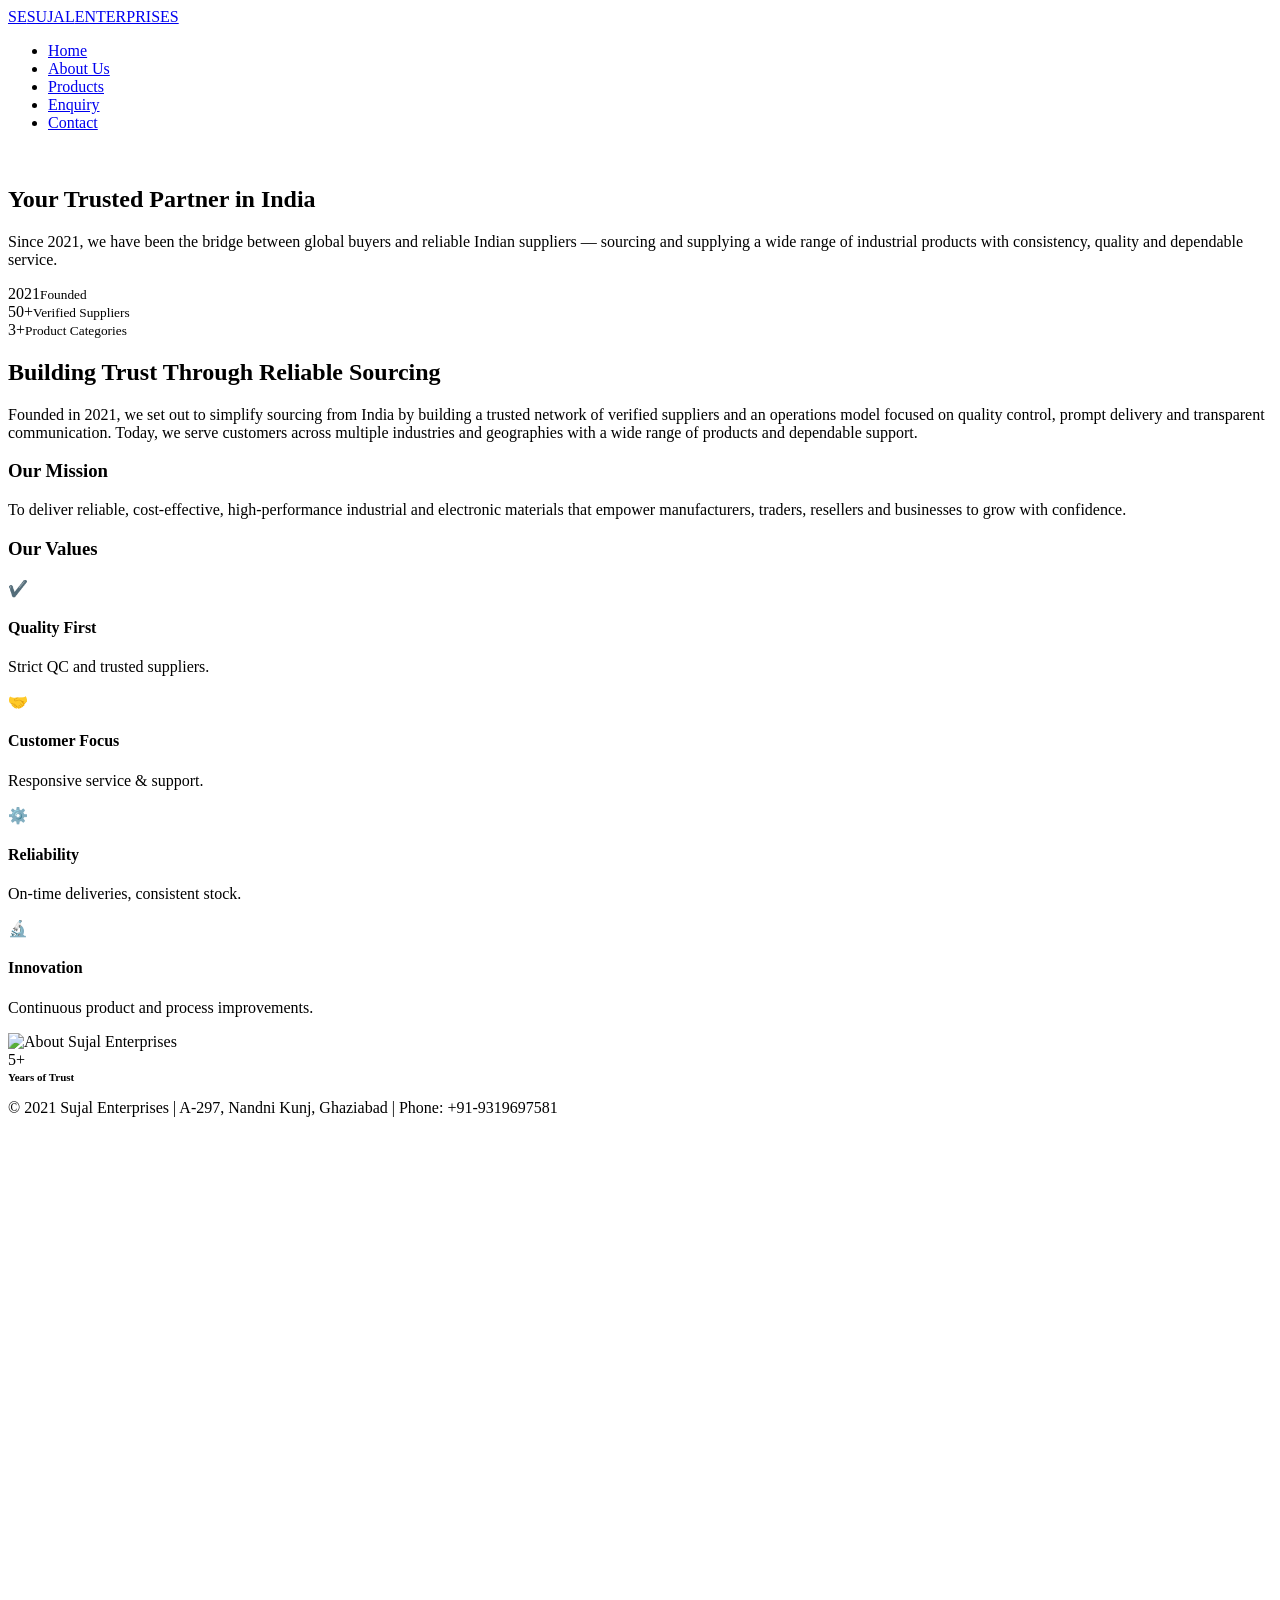
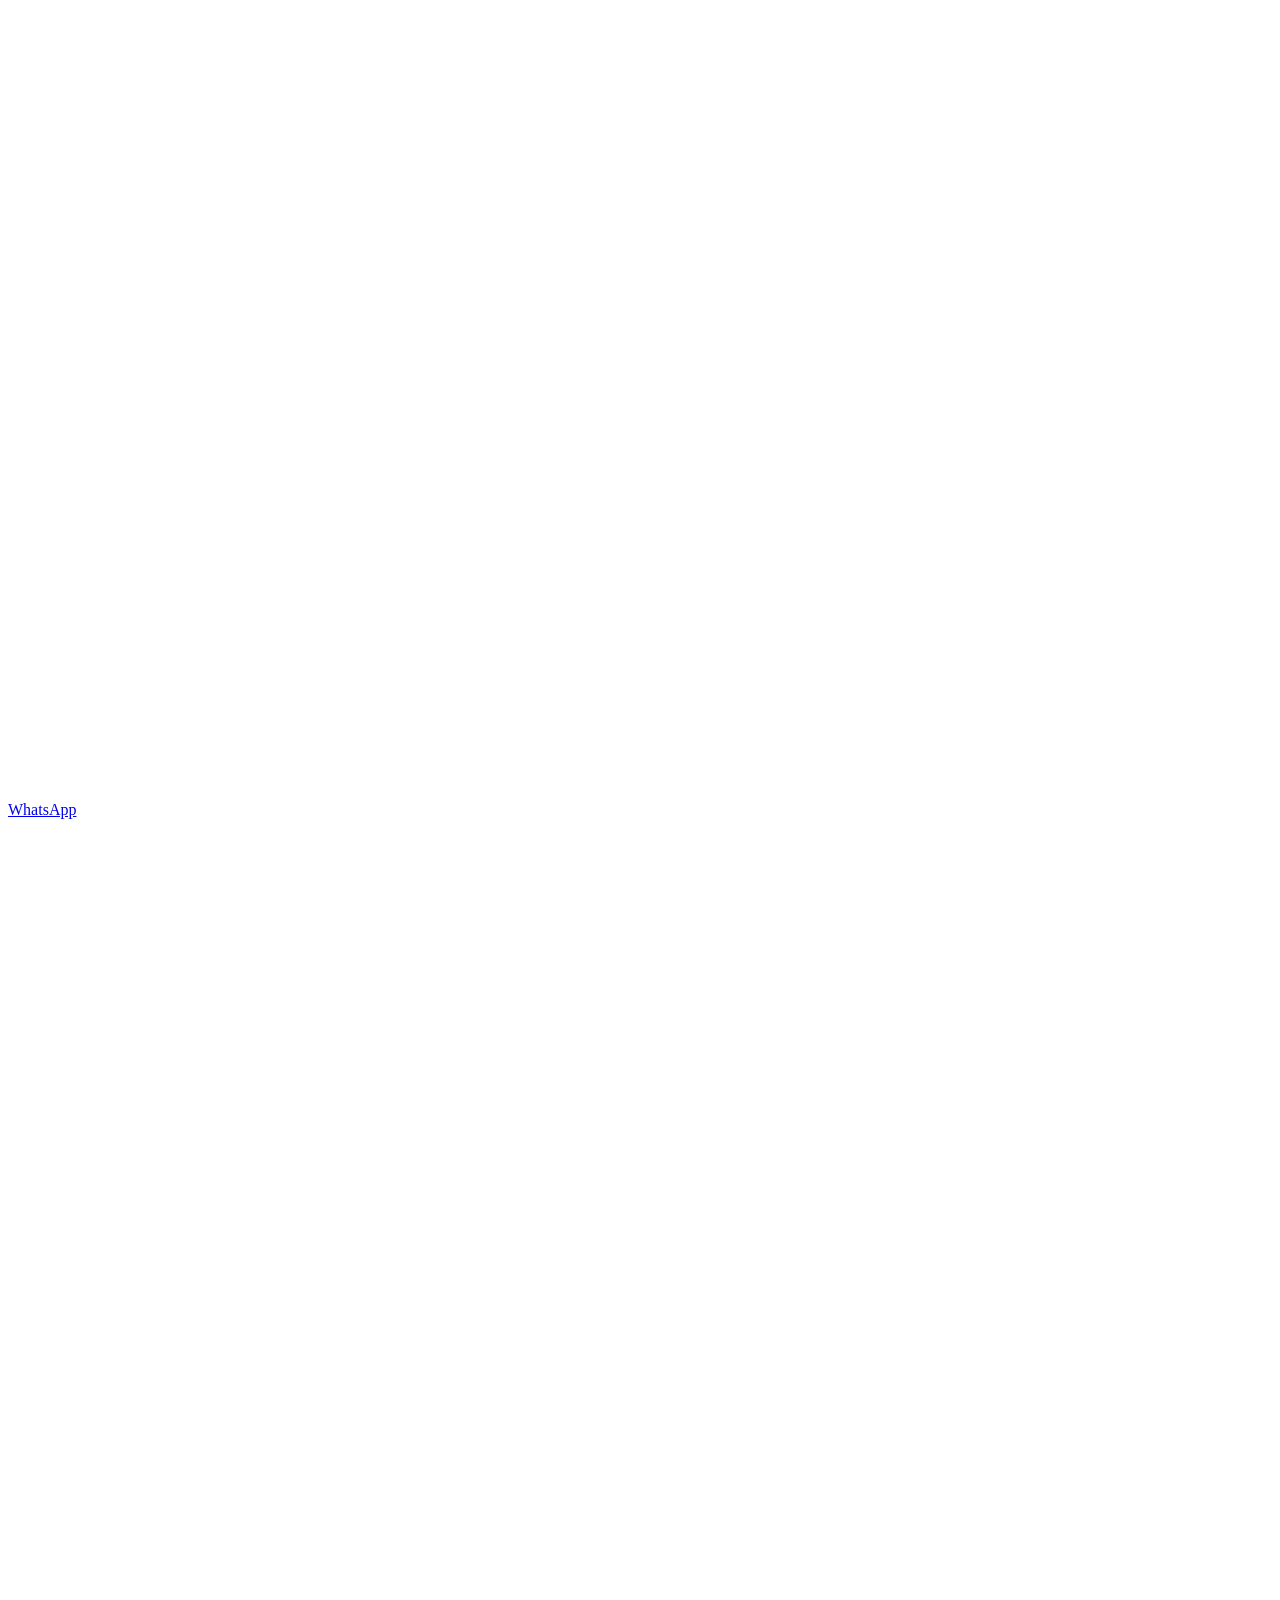
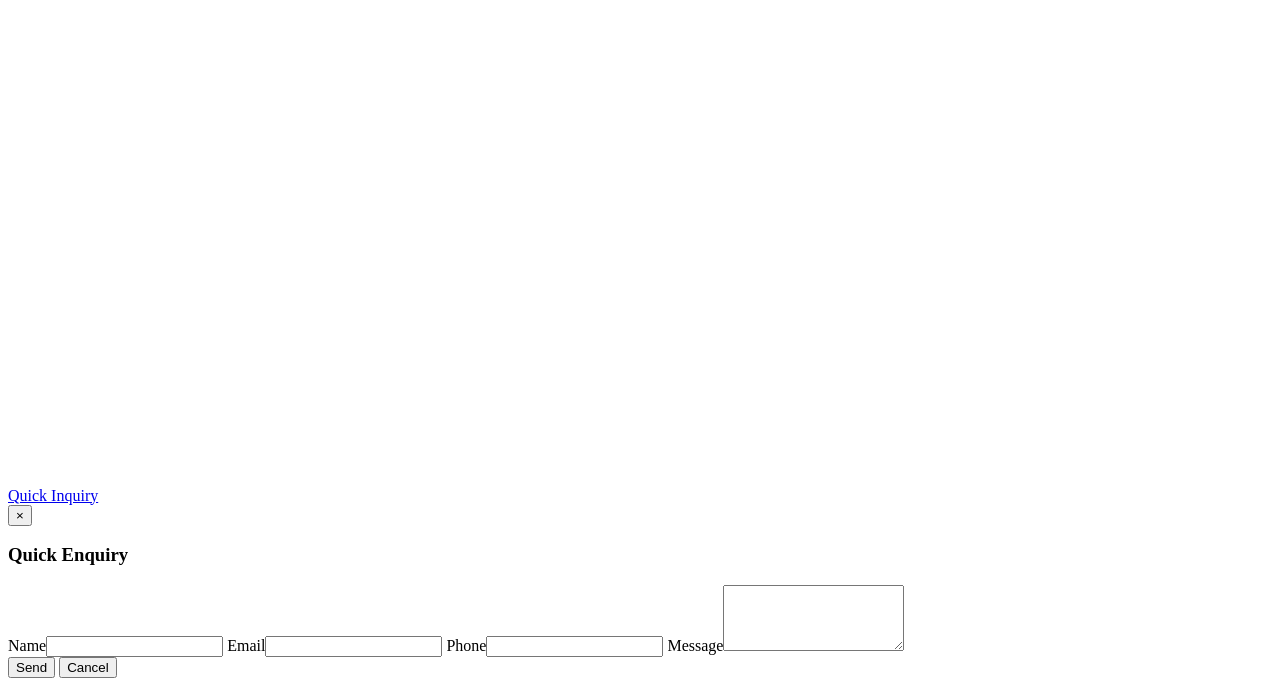
==== about.html @ 0d54b256 "UploadV1.0 UploadV1.0" ====
<!DOCTYPE html>
<html lang="en">
<head>
  <meta charset="UTF-8">
  <meta name="viewport" content="width=device-width, initial-scale=1">
  <title>About Us - Sujal Enterprises</title>
  <link rel="stylesheet" href="css/style.css">
</head>
<body>
  <header>
    <a href="index.html" class="site-logo"><span class="logo-mark"><span>SE</span></span><span class="logo-text"><span class="logo-name">SUJAL</span><span class="logo-suffix">ENTERPRISES</span></span></a>
    <nav aria-label="Primary">
      <ul>
        <li><a href="index.html">Home</a></li>
        <li><a href="about.html">About Us</a></li>
        <li><a href="products.html">Products</a></li>
        <li><a href="enquiry.html">Enquiry</a></li>
        <li><a href="contact.html">Contact</a></li>
      </ul>
    </nav>
  </header>

  <main>

  <section class="about-hero">
    <div class="container">
      <small style="color:rgba(255,255,255,0.85);letter-spacing:0.12em;">ABOUT US</small>
      <h1>Your Trusted Partner in India</h1>
      <p>Since 2021, we have been the bridge between global buyers and reliable Indian suppliers — sourcing and supplying a wide range of industrial products with consistency, quality and dependable service.</p>
      <div class="kpi-row">
        <div class="kpi"><span class="num">2021</span><small>Founded</small></div>
        <div class="kpi"><span class="num">50+</span><small>Verified Suppliers</small></div>
        <div class="kpi"><span class="num">3+</span><small>Product Categories</small></div>
      </div>
    </div>
  </section>

  <section class="about-content container">
    <div class="about-grid">
      <div class="about-text">
        <h2>Building Trust Through Reliable Sourcing</h2>
        <p>Founded in 2021, we set out to simplify sourcing from India by building a trusted network of verified suppliers and an operations model focused on quality control, prompt delivery and transparent communication. Today, we serve customers across multiple industries and geographies with a wide range of products and dependable support.</p>

        <h3>Our Mission</h3>
        <p>To deliver reliable, cost-effective, high-performance industrial and electronic materials that empower manufacturers, traders, resellers and businesses to grow with confidence.</p>

        <h3>Our Values</h3>
        <div class="values">
          <div class="value"><div class="icon">✔️</div><h4>Quality First</h4><p>Strict QC and trusted suppliers.</p></div>
          <div class="value"><div class="icon">🤝</div><h4>Customer Focus</h4><p>Responsive service & support.</p></div>
          <div class="value"><div class="icon">⚙️</div><h4>Reliability</h4><p>On-time deliveries, consistent stock.</p></div>
          <div class="value"><div class="icon">🔬</div><h4>Innovation</h4><p>Continuous product and process improvements.</p></div>
        </div>
      </div>
      <div class="about-image">
        <img src="images/about-hero.png" alt="About Sujal Enterprises">
        <div class="image-badge">5+<div style="font-size:11px;font-weight:600;margin-top:2px;">Years of Trust</div></div>
      </div>
    </div>

  </section>
  </main>

  <footer>
    <p>&copy; 2021 Sujal Enterprises | A-297, Nandni Kunj, Ghaziabad | Phone: +91-9319697581</p>
  </footer>
  <a href="https://wa.me/919319697581?text=Hello%2C%20I%20would%20like%20to%20inquire%20about%20your%20products" class="whatsapp-button" target="_blank" rel="noopener noreferrer">
    <span class="icon" aria-hidden="true">
      <svg viewBox="0 0 24 24" fill="none" xmlns="http://www.w3.org/2000/svg"><path d="M20.5 3.5A11.9 11.9 0 0012 1C6 1 1.5 5.6 1.5 11.3c0 2 .5 3.9 1.6 5.6L1 23l6.4-2.1c1.6.9 3.5 1.3 5.6 1.3 6 0 10.5-4.6 10.5-10.3 0-1.8-.5-3.4-1.9-4.8z" fill="#fff" opacity="0.06"/><path d="M17.6 14.2c-.4-.2-2.4-1.2-2.8-1.3-.4-.1-.7-.1-1 0-.2.1-.4.2-.6.4-.2.2-.4.3-1 .2-.6-.1-1.9-.7-3.6-2.2-1.3-1.2-1.1-2 .2-2.6.4-.2.9-.5 1-.6.1 0 .2-.2.3-.4.1-.2 0-.4-.1-.6-.1-.2-.9-2.1-1.2-2.9-.3-.8-.7-.6-1-.6-.3 0-.7 0-1.1 0-.4 0-1 .1-1.5.7-.5.6-1.6 1.6-1.6 3.9 0 2.4 1.6 4.7 3.2 6.1 1.8 1.5 3.2 1.7 3.9 1.9.6.2 1.9.6 3.2 0 1.3-.6 2.9-1.5 3.3-3 .4-1.6-.3-2.1-.9-2.5z" fill="#fff"/></svg>
    </span>
    <span class="text">WhatsApp</span>
  </a>
  <a href="enquiry.html" class="quick-inquiry">
    <span class="icon" aria-hidden="true">
      <svg viewBox="0 0 24 24" fill="none" xmlns="http://www.w3.org/2000/svg"><path d="M3 17.25V21h3.75L17.81 9.94l-3.75-3.75L3 17.25zM20.71 7.04a1 1 0 000-1.41l-2.34-2.34a1 1 0 00-1.41 0l-1.83 1.83 3.75 3.75 1.83-1.83z" fill="#fff"/></svg>
    </span>
    <span class="text">Quick Inquiry</span>
  </a>

  <!-- Contact modal -->
  <div id="contact-modal" class="modal" aria-hidden="true">
    <div class="modal-dialog" role="dialog" aria-modal="true" aria-labelledby="modal-title">
      <button class="modal-close" aria-label="Close">&times;</button>
      <h3 id="modal-title">Quick Enquiry</h3>
      <form id="modal-form">
        <label><span>Name</span><input name="name" required></label>
        <label><span>Email</span><input type="email" name="email" required></label>
        <label><span>Phone</span><input name="phone"></label>
        <label><span>Message</span><textarea name="message" rows="4"></textarea></label>
        <div class="modal-actions">
          <button type="submit" class="btn primary">Send</button>
          <button type="button" class="btn secondary modal-close">Cancel</button>
        </div>
      </form>
      <div class="modal-success" style="display:none">Thanks — we will contact you shortly.</div>
    </div>
  </div>

  <script src="js/script.js" defer></script>
</body>
</html>
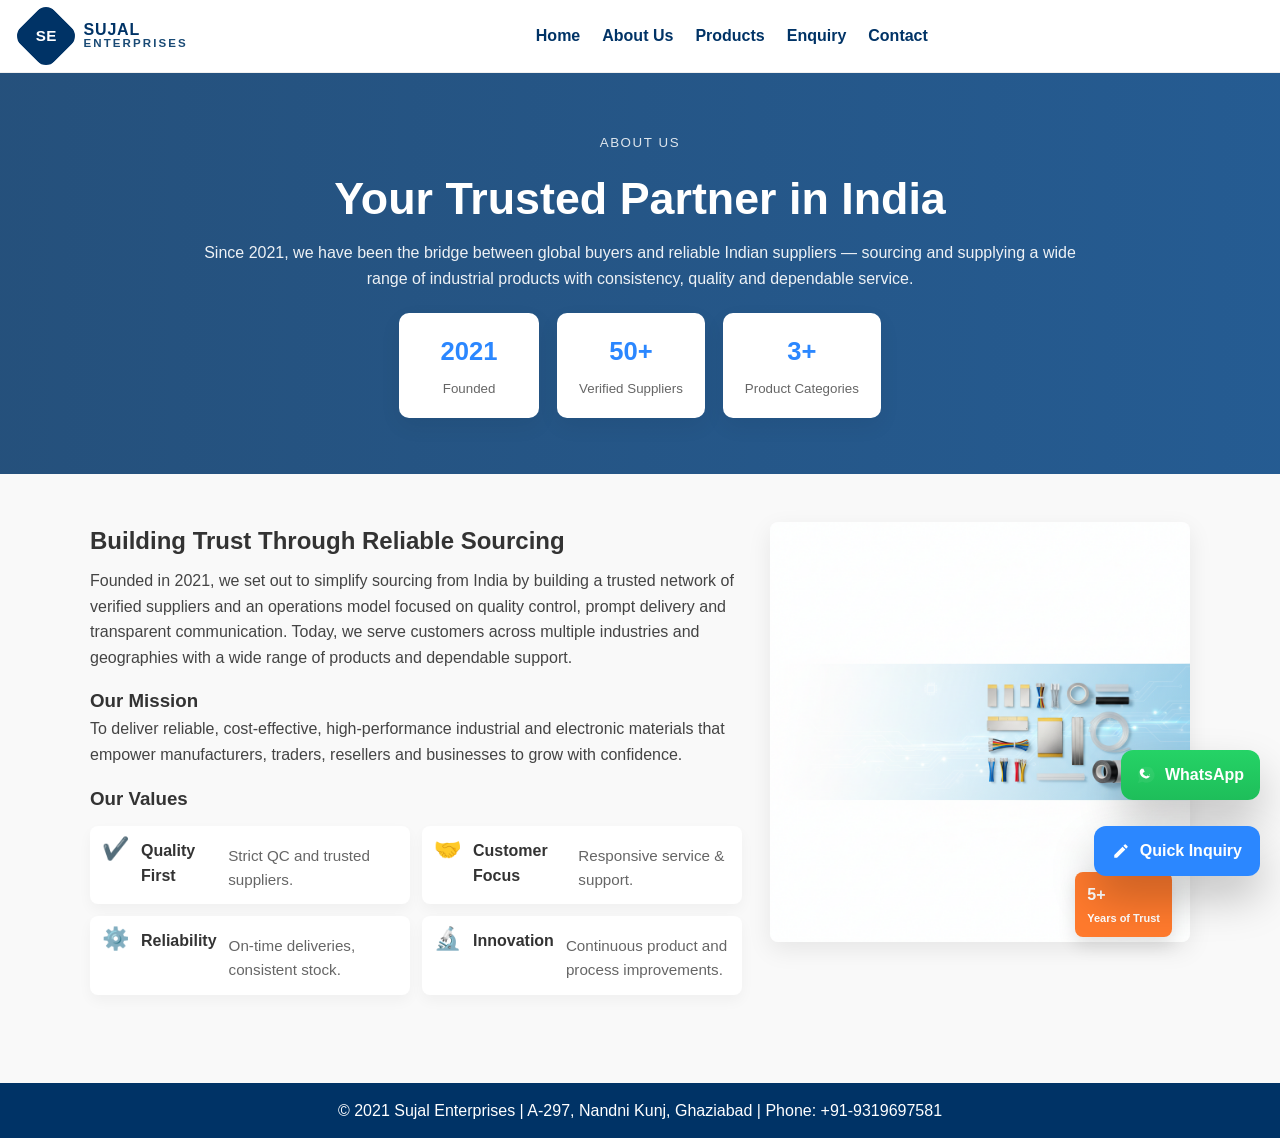
==== commit 56fc25d0: "Update_AboutV1.0.html" ====
--- a/about.html
+++ b/about.html
@@ -4,7 +4,7 @@
   <meta charset="UTF-8">
   <meta name="viewport" content="width=device-width, initial-scale=1">
   <title>About Us - Sujal Enterprises</title>
-  <link rel="stylesheet" href="css/style.css">
+  <link rel="stylesheet" href="style.css">
 </head>
 <body>
   <header>
@@ -53,7 +53,7 @@
         </div>
       </div>
       <div class="about-image">
-        <img src="images/about-hero.png" alt="About Sujal Enterprises">
+        <img src="about-hero.png" alt="About Sujal Enterprises">
         <div class="image-badge">5+<div style="font-size:11px;font-weight:600;margin-top:2px;">Years of Trust</div></div>
       </div>
     </div>
@@ -96,6 +96,6 @@
     </div>
   </div>
 
-  <script src="js/script.js" defer></script>
+  <script src="script.js" defer></script>
 </body>
-</html>+</html>
--- a/style.css
+++ b/style.css
@@ -0,0 +1,1046 @@
+/* Reset some default browser styles */
+* {
+  margin: 0;
+  padding: 0;
+  box-sizing: border-box;
+}
+
+:root{
+  --brand-blue: #2b87ff; /* unified primary blue */
+}
+
+/* Global body styles */
+body {
+  font-family: Arial, Helvetica, sans-serif;
+  background-color: #f9f9f9;
+  color: #333;
+  line-height: 1.6;
+}
+
+/* Header styles */
+header {
+  position: sticky;
+  top: 0;
+  z-index: 1000;
+  width: 100%;
+  background-color: #ffffff; /* header now white */
+  color: #003366;
+  padding: 12px 22px;
+  display: flex;
+  align-items: center;
+  justify-content: flex-start; /* nav to left */
+  gap: 18px;
+  border-bottom: 1px solid rgba(0,0,0,0.06);
+}
+
+.site-logo,
+header .logo {
+  color: #003366;
+  display: inline-flex;
+  align-items: center;
+  gap: 0.85rem;
+  font-weight: 800;
+  font-size: 1.05rem;
+  text-decoration: none;
+  letter-spacing: 0.02em;
+}
+
+.site-logo .logo-mark {
+  display: inline-flex;
+  align-items: center;
+  justify-content: center;
+  width: 48px;
+  height: 48px;
+  border-radius: 12px;
+  border: 1px solid rgba(0,54,102,0.12);
+  background: #003366; /* blue diamond */
+  color: #ffffff;
+  font-size: 0.95rem;
+  transform: rotate(45deg);
+}
+
+.site-logo .logo-mark span {
+  display: inline-block;
+  transform: rotate(-45deg);
+}
+
+.site-logo .logo-text {
+  display: inline-flex;
+  flex-direction: column;
+  text-transform: uppercase;
+  line-height: 1;
+  color: #003366; /* text in header should be blue */
+}
+
+.site-logo .logo-name {
+  font-size: 1rem;
+  letter-spacing: 0.05em;
+}
+
+.site-logo .logo-suffix {
+  font-size: 0.72rem;
+  letter-spacing: 0.18em;
+  color: rgba(0,54,102,0.9);
+}
+
+nav ul {
+  list-style: none;
+  display: flex;
+  gap: 20px;
+}
+
+nav a {
+  color: #003366;
+  text-decoration: none;
+  font-weight: bold;
+  transition: color 0.3s ease;
+}
+
+nav a:hover {
+  color: #ffcc00; /* highlight on hover */
+}
+
+/* Banner section */
+.banner {
+  display: flex;
+  align-items: center;
+  justify-content: center;
+  text-align: center;
+}
+
+.banner h1 {
+  font-size: 2.8em;
+  margin-bottom: 20px;
+}
+
+.banner p {
+  font-size: 1.2em;
+  margin-bottom: 30px;
+}
+
+.btn {
+  background-color: #ffcc00;
+  color: #003366;
+  padding: 12px 25px;
+  text-decoration: none;
+  font-weight: bold;
+  border-radius: 5px;
+  transition: background 0.3s ease;
+}
+
+.btn:hover {
+  background-color: #e6b800;
+}
+
+/* Footer styles */
+footer {
+  background-color: #003366;
+  color: #fff;
+  text-align: center;
+  padding: 15px;
+  margin-top: 40px;
+}
+
+/* ===== Home improvements ===== */
+.container { max-width:1100px; margin:0 auto; padding:0 16px; }
+
+/* Hero section */
+.hero-section {
+  position: relative;
+  background-image: linear-gradient(180deg, rgba(4,29,96,0.92) 0%, rgba(10,53,149,0.92) 100%), url('../images/banner.png');
+  background-size: cover;
+  background-position: center;
+  color: #fff;
+  min-height: calc(100vh - 90px);
+  display: flex;
+  align-items: center;
+  padding: 80px 0;
+}
+
+.hero-section::before {
+  content: "";
+  position: absolute;
+  inset: 0;
+  background: rgba(0, 20, 60, 0.45);
+}
+
+.hero-wrapper {
+  position: relative;
+  z-index: 2;
+  display: grid;
+  grid-template-columns: 1.4fr 1fr;
+  gap: 36px;
+  align-items: center;
+}
+
+.hero-copy {
+  max-width: 640px;
+}
+
+.eyebrow {
+  display: inline-flex;
+  align-items: center;
+  gap: 10px;
+  padding: 10px 16px;
+  border-radius: 999px;
+  border: 1px solid rgba(255, 255, 255, 0.18);
+  color: #fff;
+  font-size: 0.95rem;
+  margin-bottom: 26px;
+  background: rgba(255, 255, 255, 0.08);
+}
+
+.hero-copy h1 {
+  font-size: clamp(2.7rem, 5vw, 4.2rem);
+  line-height: 1.02;
+  margin-bottom: 24px;
+}
+
+.hero-copy p {
+  color: rgba(255, 255, 255, 0.9);
+  font-size: 1rem;
+  margin-bottom: 32px;
+  max-width: 650px;
+}
+
+.hero-actions {
+  display: flex;
+  gap: 16px;
+  flex-wrap: wrap;
+  margin-bottom: 28px;
+}
+
+.btn {
+  display: inline-flex;
+  align-items: center;
+  justify-content: center;
+  padding: 14px 26px;
+  border-radius: 999px;
+  text-decoration: none;
+  font-weight: 700;
+  transition: transform 0.25s ease, background-color 0.3s ease, box-shadow 0.3s ease;
+}
+
+.btn.primary {
+  background-color: var(--brand-blue);
+  color: #fff;
+  box-shadow: 0 18px 40px rgba(43, 135, 255, 0.24);
+}
+
+.btn.secondary {
+  background: rgba(255, 255, 255, 0.08);
+  color: #fff;
+  border: 1px solid rgba(255, 255, 255, 0.2);
+}
+
+.btn:hover {
+  transform: translateY(-2px);
+}
+
+.hero-badges {
+  display: flex;
+  flex-wrap: wrap;
+  gap: 12px;
+}
+
+.hero-badges span {
+  display: inline-flex;
+  padding: 10px 16px;
+  border-radius: 999px;
+  background: rgba(255, 255, 255, 0.08);
+  border: 1px solid rgba(255, 255, 255, 0.12);
+  color: #fff;
+  font-size: 0.94rem;
+}
+
+.hero-metrics {
+  padding: 28px;
+  border-radius: 28px;
+  background: rgba(255, 255, 255, 0.08);
+  border: 1px solid rgba(255, 255, 255, 0.14);
+  backdrop-filter: blur(16px);
+  display: flex;
+  align-items: center;
+  justify-content: center;
+}
+
+/* Arrange stats: two on top, one centered below */
+.metrics-panel {
+  display: grid;
+  grid-template-columns: repeat(2, minmax(0, 1fr));
+  gap: 18px;
+  align-items: center;
+}
+
+.stat {
+  background: rgba(255, 255, 255, 0.08);
+  border-radius: 20px;
+  padding: 24px 18px;
+  text-align: center;
+  box-shadow: inset 0 0 0 1px rgba(255, 255, 255, 0.06);
+}
+
+.stat .count {
+  display: block;
+  font-size: 3.2rem;
+  font-weight: 800;
+  color: #fff;
+  margin-bottom: 10px;
+}
+
+/* Make the third stat span full width and be centered below the first two */
+.metrics-panel .stat:nth-child(3) {
+  grid-column: 1 / -1;
+  justify-self: center;
+  width: 220px;
+  max-width: 70%;
+}
+
+.stat small {
+  display: block;
+  color: rgba(255, 255, 255, 0.82);
+  font-size: 0.95rem;
+}
+
+.trusted {
+  margin-top: 24px;
+  color: rgba(255, 255, 255, 0.7);
+  font-size: 0.95rem;
+  text-align: center;
+}
+
+.market-list {
+  display: flex;
+  flex-wrap: wrap;
+  justify-content: center;
+  gap: 12px;
+  margin-top: 14px;
+}
+
+.market-list span {
+  padding: 10px 14px;
+  border-radius: 14px;
+  border: 1px solid rgba(255, 255, 255, 0.14);
+  color: #fff;
+  font-size: 0.95rem;
+  background: rgba(255, 255, 255, 0.08);
+}
+
+.quick-inquiry,
+.whatsapp-button {
+  position: fixed;
+  right: 20px; /* float on the right side */
+  border-radius: 999px;
+  padding: 12px 18px;
+  text-decoration: none;
+  color: #fff;
+  font-weight: 700;
+  z-index: 1200;
+  box-shadow: 0 22px 44px rgba(0, 0, 0, 0.22);
+  transition: transform 0.18s ease, box-shadow 0.18s ease;
+  display: inline-flex;
+  align-items: center;
+  gap: 10px;
+}
+
+.whatsapp-button {
+  bottom: 100px;
+  background: linear-gradient(180deg,#25d366,#1ebe5a);
+  padding: 12px 16px;
+  border-radius: 12px;
+}
+
+.quick-inquiry {
+  bottom: 24px;
+  background: var(--brand-blue);
+  padding: 12px 18px;
+  border-radius: 12px;
+}
+
+/* Icon styling inside floating buttons */
+.whatsapp-button .icon,
+.quick-inquiry .icon {
+  display: inline-flex;
+  align-items: center;
+  justify-content: center;
+}
+.whatsapp-button .icon svg,
+.quick-inquiry .icon svg { display:block; width:18px; height:18px; }
+.whatsapp-button .text,
+.quick-inquiry .text { display:inline-block; vertical-align:middle; }
+.whatsapp-button { gap:10px; }
+.quick-inquiry { gap:10px; }
+
+.quick-inquiry:hover,
+.whatsapp-button:hover {
+  transform: translateY(-3px);
+  box-shadow: 0 26px 46px rgba(0, 0, 0, 0.24);
+}
+
+@media (max-width: 900px) {
+  .hero-wrapper {
+    grid-template-columns: 1fr;
+  }
+
+  .metrics-panel {
+    grid-template-columns: 1fr 1fr;
+  }
+}
+
+@media (max-width: 700px) {
+  .hero-section {
+    min-height: auto;
+    padding: 52px 0 32px;
+  }
+
+  .hero-copy h1 {
+    font-size: 2.4rem;
+  }
+
+  .metrics-panel {
+    grid-template-columns: 1fr;
+  }
+
+  .quick-inquiry,
+  .whatsapp-button {
+    right: 14px;
+    padding: 10px 14px;
+  }
+}
+
+/* Header layout matching demo: logo left, centered nav, right CTAs */
+.header-inner {
+  display: flex;
+  align-items: center;
+  gap: 18px;
+  width: 100%;
+}
+
+header .header-inner .site-logo { flex: 0 0 auto; }
+
+header nav { flex: 1 1 auto; display:flex; justify-content:center; }
+header nav ul { display:flex; gap:22px; }
+
+.header-ctas { display:flex; align-items:center; gap:12px; flex:0 0 auto; }
+.header-ctas .btn { padding:8px 14px; border-radius:999px; font-size:0.95rem; }
+.header-ctas .btn.vendor { background:transparent; color:#003366; border:1px solid rgba(0,54,102,0.08); }
+.header-ctas .btn.cta { background:var(--brand-blue); color:#fff; box-shadow:0 8px 18px rgba(43,135,255,0.16); }
+
+@media (max-width:900px) {
+  header nav { display:none; }
+}
+
+/* Modal styles */
+.modal { display:none; position:fixed; inset:0; background: rgba(0,0,0,0.45); align-items:center; justify-content:center; z-index:1400; }
+.modal[aria-hidden="false"] { display:flex; }
+.modal-dialog { background:#fff; color:#222; border-radius:10px; padding:18px; width:420px; max-width:94%; box-shadow:0 20px 50px rgba(0,0,0,0.3); }
+.modal-dialog h3{ margin-top:0; }
+.modal-close{ background:transparent; border:0; font-size:22px; position:absolute; right:18px; top:12px; cursor:pointer; }
+.modal-dialog label{ display:block; margin:10px 0; }
+.modal-dialog input, .modal-dialog textarea{ width:100%; padding:8px 10px; border:1px solid #ddd; border-radius:6px; }
+.modal-actions{ display:flex; gap:10px; margin-top:10px; }
+.modal-success{ padding:12px 0; color:green; }
+
+/* Products grid */
+.products { padding:48px 0; }
+.products h2{ text-align:center; margin-bottom:24px; }
+.grid { display:grid; grid-template-columns: repeat(4,1fr); gap:18px; }
+.card{ background:#fff; border-radius:8px; box-shadow:0 6px 18px rgba(0,0,0,0.06); overflow:hidden; text-align:center; padding:18px; transition:transform .18s ease, box-shadow .18s ease; }
+.card img{ width:100%; height:160px; object-fit:cover; display:block; }
+.card h3{ margin:12px 0 6px; }
+.card p{ font-size:0.95rem; color:#555; }
+.card a{ display:inline-block; margin-top:12px; background:#003366; color:#fff; padding:8px 14px; border-radius:4px; text-decoration:none; }
+.card:hover{ transform:translateY(-6px); box-shadow:0 14px 30px rgba(0,0,0,0.12); }
+
+/* Testimonials */
+.testimonials{ background:#f4f7fb; padding:36px 0; }
+.testimonials h2{ text-align:center; margin-bottom:18px; }
+
+/* See-all products CTA */
+.see-all { text-align: center; margin-top: 18px; }
+.see-all .btn { padding: 12px 28px; border-radius: 999px; }
+
+/* About page specific styles */
+.about-hero {
+  background: linear-gradient(90deg,#1e59d6 0%, #193e99 100%);
+  color: #fff;
+  padding: 64px 0 36px;
+  text-align: center;
+}
+.about-hero h1 { font-size: clamp(2rem,3.5vw,3rem); margin: 8px 0 6px; }
+.about-hero p { max-width:900px; margin: 0 auto 18px; color: rgba(255,255,255,0.92); }
+
+.kpi-row { display:flex; gap:18px; justify-content:center; align-items:stretch; margin-top:22px; }
+.kpi-row .kpi { background: #fff; color:#123; padding:18px 22px; border-radius:10px; min-width:140px; text-align:center; box-shadow:0 8px 22px rgba(0,0,0,0.06); }
+.kpi .num { font-size:1.6rem; font-weight:800; color:var(--brand-blue); display:block; margin-bottom:6px; }
+.kpi small { display:block; color:#666; }
+
+.about-content { padding:48px 0; }
+.about-grid { display:grid; grid-template-columns: 1fr 420px; gap:28px; align-items:center; }
+.about-text h2 { margin-bottom:12px; }
+.about-image { position:relative; }
+.about-image img{ width:100%; border-radius:8px; box-shadow:0 12px 30px rgba(0,0,0,0.08); }
+.image-badge { position:absolute; right:18px; bottom:12px; background:#ff7a2d; color:#fff; padding:10px 12px; border-radius:8px; font-weight:800; box-shadow:0 8px 18px rgba(0,0,0,0.12); }
+
+.milestones { padding:42px 0; background:#fafcff; }
+.milestones .cards { display:flex; gap:18px; justify-content:center; flex-wrap:wrap; }
+.milestones .card { background:#fff; padding:18px; border-radius:10px; width:200px; text-align:center; box-shadow:0 8px 24px rgba(0,0,0,0.06); }
+.milestones .card h4{ margin-bottom:8px; color:var(--brand-blue); }
+
+@media (max-width:900px){
+  .about-grid{ grid-template-columns: 1fr; }
+  .kpi-row{ flex-direction:column; gap:12px; }
+  .milestones .cards{ flex-direction:column; align-items:center; }
+}
+.test-grid{ display:grid; grid-template-columns: repeat(3,1fr); gap:16px; max-width:1000px; margin:0 auto; }
+.test-grid blockquote{ background:#fff; padding:18px; border-radius:8px; box-shadow:0 6px 16px rgba(0,0,0,0.04); }
+.test-grid cite{ display:block; margin-top:10px; color:#666; font-size:0.9rem; }
+
+/* Footer columns */
+.footer-inner{ display:grid; grid-template-columns: repeat(3,1fr); gap:24px; padding:28px 0; }
+.footer-inner .col h4{ margin-bottom:10px; }
+.footer-inner .col ul{ list-style:none; padding:0; }
+.footer-inner .col a{ color:#fff; text-decoration:none; }
+.footer-bottom{ background:#002a4d; padding:10px 0; text-align:center; }
+
+/* Responsive */
+@media (max-width: 900px){
+  .grid{ grid-template-columns: repeat(2,1fr); }
+  .test-grid{ grid-template-columns: 1fr; }
+  .footer-inner{ grid-template-columns: 1fr; }
+}
+@media (max-width: 480px){
+  .grid{ grid-template-columns: 1fr; }
+  header .logo{ height:40px; }
+  .hero{ min-height:45vh; }
+}
+
+/* Product detail gallery image sizing */
+.product-detail {
+  padding-top: 32px;
+}
+
+.product-catalog-page {
+  padding-top: 32px;
+  padding-bottom: 40px;
+}
+
+.catalog-header {
+  display: flex;
+  align-items: center;
+  justify-content: space-between;
+  gap: 16px;
+  margin-bottom: 16px;
+}
+
+.section-tag {
+  display: inline-block;
+  background: #eaf3ff;
+  color: #003366;
+  font-size: 0.74rem;
+  letter-spacing: 0.08em;
+  padding: 7px 10px;
+  border-radius: 999px;
+  text-transform: uppercase;
+  font-weight: 700;
+  margin-bottom: 8px;
+}
+
+.catalog-intro {
+  margin-bottom: 24px;
+  color: #4b5563;
+  max-width: 800px;
+  line-height: 1.7;
+}
+
+.catalog-grid {
+  display: grid;
+  grid-template-columns: repeat(4, minmax(0, 1fr));
+  gap: 20px;
+}
+
+.catalog-card {
+  background: #fff;
+  border: 1px solid rgba(0, 0, 0, 0.04);
+  border-radius: 16px;
+  overflow: hidden;
+  box-shadow: 0 8px 22px rgba(0,0,0,0.04);
+  cursor: pointer;
+  transition: transform 0.22s ease, box-shadow 0.22s ease;
+  position: relative;
+}
+
+.catalog-card:hover {
+  transform: translateY(-6px);
+  box-shadow: 0 18px 36px rgba(0,0,0,0.1);
+}
+
+.catalog-card:hover .catalog-image img {
+  transform: scale(1.05);
+}
+
+.catalog-image {
+  background: #f7f9fc;
+  height: 220px;
+  overflow: hidden;
+}
+
+.catalog-image img {
+  width: 100%;
+  height: 100%;
+  object-fit: cover;
+  display: block;
+  transition: transform 0.25s ease;
+}
+
+.catalog-body {
+  padding: 16px 16px 18px;
+}
+
+.catalog-body h3 {
+  margin: 0 0 8px;
+  font-size: 1.05rem;
+  color: #003366;
+  line-height: 1.4;
+}
+
+.catalog-body p {
+  margin: 0;
+  color: #4b5563;
+  font-size: 0.92rem;
+  line-height: 1.6;
+}
+
+.catalog-card::after {
+  content: "View details";
+  position: absolute;
+  right: 12px;
+  top: 12px;
+  background: rgba(0, 51, 102, 0.9);
+  color: #fff;
+  font-size: 0.72rem;
+  font-weight: 700;
+  border-radius: 999px;
+  padding: 6px 10px;
+  opacity: 0;
+  transform: translateY(-6px);
+  transition: all 0.2s ease;
+}
+
+.catalog-card:hover::after {
+  opacity: 1;
+  transform: translateY(0);
+}
+
+.product-detail-panel {
+  margin-top: 24px;
+  background: linear-gradient(180deg, #ffffff 0%, #f5f9ff 100%);
+  border: 1px solid rgba(43, 135, 255, 0.12);
+  border-radius: 18px;
+  box-shadow: 0 12px 28px rgba(0,0,0,0.04);
+  padding: 24px;
+  display: none;
+}
+
+.product-detail-panel.active {
+  display: block;
+}
+
+.detail-layout {
+  display: grid;
+  grid-template-columns: 260px 1fr;
+  gap: 22px;
+  align-items: center;
+}
+
+.detail-layout img {
+  width: 100%;
+  height: 220px;
+  object-fit: cover;
+  border-radius: 12px;
+  background: #fff;
+  box-shadow: 0 10px 22px rgba(0,0,0,0.08);
+}
+
+.product-slider {
+  position: relative;
+  max-width: 420px;
+  margin: 0 auto;
+}
+
+.slider-viewport {
+  overflow: hidden;
+  border-radius: 12px;
+  background: #f7f9fc;
+  box-shadow: 0 10px 22px rgba(0,0,0,0.08);
+}
+
+.slider-track {
+  display: flex;
+  transition: transform 0.35s ease;
+}
+
+.slide {
+  min-width: 100%;
+  margin: 0;
+}
+
+.slide img {
+  display: block;
+  width: 100%;
+  height: 260px;
+  object-fit: cover;
+  border-radius: 12px;
+}
+
+.slider-btn {
+  position: absolute;
+  top: 50%;
+  transform: translateY(-50%);
+  width: 38px;
+  height: 38px;
+  border: 0;
+  border-radius: 50%;
+  background: rgba(0, 51, 102, 0.85);
+  color: #fff;
+  font-size: 1.2rem;
+  cursor: pointer;
+  z-index: 2;
+}
+
+.slider-btn.prev { left: 10px; }
+.slider-btn.next { right: 10px; }
+
+.slider-dots {
+  display: flex;
+  justify-content: center;
+  gap: 8px;
+  margin-top: 12px;
+}
+
+.slider-dot {
+  width: 10px;
+  height: 10px;
+  border: 0;
+  border-radius: 50%;
+  background: #cfe1ff;
+  cursor: pointer;
+}
+
+.slider-dot.active {
+  background: #003366;
+}
+
+.single-product-image {
+  display: block;
+  width: 100%;
+  height: 260px;
+  object-fit: cover;
+  border-radius: 12px;
+  box-shadow: 0 10px 22px rgba(0,0,0,0.08);
+}
+
+.detail-meta h2 {
+  margin: 0 0 8px;
+  color: #003366;
+  font-size: clamp(1.6rem, 2vw, 2.2rem);
+}
+
+.detail-meta p {
+  margin: 0 0 14px;
+  color: #4b5563;
+  line-height: 1.7;
+}
+
+.detail-meta ul {
+  margin: 0;
+  padding-left: 18px;
+  color: #333;
+  line-height: 1.8;
+}
+
+@media (max-width: 1100px) {
+  .catalog-grid {
+    grid-template-columns: repeat(3, minmax(0, 1fr));
+  }
+}
+
+@media (max-width: 820px) {
+  .catalog-grid {
+    grid-template-columns: repeat(2, minmax(0, 1fr));
+  }
+  .detail-layout {
+    grid-template-columns: 1fr;
+  }
+}
+
+@media (max-width: 540px) {
+  .catalog-grid {
+    grid-template-columns: 1fr;
+  }
+  .catalog-header {
+    flex-direction: column;
+    align-items: flex-start;
+  }
+  .catalog-image {
+    height: 200px;
+  }
+}
+
+.product-detail .product-hero {
+  display: grid;
+  grid-template-columns: 1.1fr 1fr;
+  gap: 28px;
+  align-items: center;
+  background: #fff;
+  border-radius: 16px;
+  box-shadow: 0 12px 30px rgba(0,0,0,0.06);
+  padding: 24px;
+  margin-bottom: 28px;
+}
+
+.product-detail .product-gallery {
+  display: flex;
+  gap: 16px;
+  flex-wrap: wrap;
+  align-items: flex-start;
+}
+.product-detail .product-gallery figure {
+  width: 100%;
+  margin: 0;
+  background: #f7f9fc;
+  border-radius: 12px;
+  overflow: hidden;
+  box-shadow: 0 8px 18px rgba(0,0,0,0.06);
+}
+.product-detail .product-gallery img {
+  display: block;
+  width: 100%;
+  height: 380px;
+  object-fit: cover;
+}
+.product-detail .product-gallery .zoom-trigger {
+  display: block;
+  cursor: zoom-in;
+}
+.product-detail .product-gallery .zoom-trigger img {
+  transition: transform 0.2s ease, box-shadow 0.2s ease;
+}
+.product-detail .product-gallery .zoom-trigger:hover img {
+  transform: scale(1.02);
+  box-shadow: 0 10px 18px rgba(0,0,0,0.08);
+}
+.product-detail .product-gallery figcaption {
+  padding: 12px 14px;
+  color: #333;
+  font-weight: 600;
+  background: #fff;
+}
+
+.product-detail .product-info {
+  padding: 8px 8px 8px 0;
+}
+
+.product-detail .product-badge {
+  display: inline-block;
+  background: #eaf3ff;
+  color: #003366;
+  border: 1px solid rgba(0, 51, 102, 0.1);
+  border-radius: 999px;
+  padding: 7px 12px;
+  font-size: 0.75rem;
+  font-weight: 700;
+  letter-spacing: 0.04em;
+  text-transform: uppercase;
+  margin-bottom: 12px;
+}
+
+.product-detail h1 {
+  font-size: clamp(2rem, 4vw, 3rem);
+  margin-bottom: 10px;
+  color: #003366;
+}
+
+.product-detail .product-summary {
+  color: #4b5563;
+  font-size: 1.03rem;
+  margin-bottom: 18px;
+  line-height: 1.7;
+}
+
+.product-detail h2 {
+  margin-bottom: 12px;
+  font-size: 1.4rem;
+  color: #003366;
+}
+
+.product-detail .feature-list,
+.product-detail .detail-card ul {
+  list-style: none;
+  padding: 0;
+  margin: 0;
+}
+
+.product-detail .feature-list li,
+.product-detail .detail-card li {
+  position: relative;
+  padding-left: 20px;
+  margin-bottom: 10px;
+  color: #333;
+  line-height: 1.6;
+}
+
+.product-detail .feature-list li::before,
+.product-detail .detail-card li::before {
+  content: "•";
+  position: absolute;
+  left: 0;
+  color: #2b87ff;
+  font-size: 1.3rem;
+  line-height: 1;
+  top: 2px;
+}
+
+.product-details-grid {
+  display: grid;
+  grid-template-columns: repeat(2, minmax(0, 1fr));
+  gap: 20px;
+  margin: 24px 0 28px;
+}
+
+.detail-card {
+  background: #fff;
+  border-radius: 14px;
+  padding: 20px 22px;
+  box-shadow: 0 8px 22px rgba(0,0,0,0.04);
+}
+
+.detail-card h3 {
+  margin-bottom: 12px;
+  color: #003366;
+  font-size: 1.2rem;
+}
+
+.detail-card p,
+.detail-card li {
+  color: #4b5563;
+  line-height: 1.7;
+}
+
+.lightbox {
+  position: fixed;
+  inset: 0;
+  background: rgba(0, 0, 0, 0.8);
+  display: none;
+  align-items: center;
+  justify-content: center;
+  z-index: 2000;
+  padding: 20px;
+}
+.lightbox.active {
+  display: flex;
+}
+.lightbox-content {
+  position: relative;
+  max-width: min(90vw, 900px);
+  max-height: 90vh;
+}
+.lightbox-content img {
+  display: block;
+  max-width: 100%;
+  max-height: 90vh;
+  border-radius: 10px;
+  background: #fff;
+  box-shadow: 0 18px 40px rgba(0,0,0,0.35);
+}
+.lightbox-close {
+  position: absolute;
+  top: -14px;
+  right: -14px;
+  width: 36px;
+  height: 36px;
+  border: 0;
+  border-radius: 50%;
+  background: #fff;
+  font-size: 24px;
+  line-height: 1;
+  cursor: pointer;
+}
+
+@media (max-width: 900px) {
+  .product-detail .product-hero {
+    grid-template-columns: 1fr;
+  }
+  .product-details-grid {
+    grid-template-columns: 1fr;
+  }
+}
+
+@media (max-width: 700px) {
+  .product-detail .product-gallery figure { flex: 1 1 100%; }
+  .product-detail .product-gallery img { height: 240px; }
+  .product-detail .product-hero { padding: 18px; }
+}
+
+/* Back button wrapper for product pages */
+.product-detail .back-wrap {
+  text-align: center;
+  margin-top: 1.1em; /* one-line space above the back button */
+}
+.product-detail .back-wrap .btn {
+  display: inline-block;
+}
+
+/* About page styles */
+.about-hero {
+  background: linear-gradient(90deg, rgba(0,51,102,0.85), rgba(0,64,128,0.85));
+  color: #fff;
+  padding: 56px 0;
+}
+.about-hero .hero-inner { text-align: center; max-width:900px; margin:0 auto; }
+.about-hero .hero-inner p { opacity: 0.95; margin: 12px 0 18px; }
+
+.about-content { padding: 48px 0; }
+.about-grid { display:grid; grid-template-columns: 1fr 420px; gap:28px; align-items:start; }
+.about-text h2{ margin-bottom:8px; }
+.about-text p{ color:#444; margin-bottom:16px; }
+.about-image img{ width:100%; height:100%; object-fit:cover; border-radius:8px; box-shadow:0 8px 24px rgba(0,0,0,0.08); }
+
+.values{ display:grid; grid-template-columns: repeat(2,1fr); gap:12px; margin-top:12px; }
+.value{ background:#fff; border-radius:8px; padding:12px; box-shadow:0 6px 14px rgba(0,0,0,0.04); display:flex; gap:12px; align-items:flex-start; }
+.value .icon{ font-size:22px; line-height:1; }
+.value h4{ margin:0; font-size:1rem; }
+.value p{ margin:6px 0 0; color:#666; font-size:0.95rem; }
+
+.company-stats{ display:flex; gap:20px; justify-content:center; margin-top:28px; }
+.company-stats .stat{ background:#fff; padding:18px 22px; border-radius:8px; text-align:center; box-shadow:0 6px 16px rgba(0,0,0,0.04); }
+.company-stats .stat strong{ display:block; font-size:1.4rem; }
+.company-stats .stat span{ color:#666; font-size:0.95rem; }
+
+@media (max-width: 900px){
+  .about-grid{ grid-template-columns: 1fr; }
+  .values{ grid-template-columns: 1fr 1fr; }
+}
+
+/* Enquiry form styles */
+.enquiry-section { padding: 40px 0; }
+.enquiry-grid { display: grid; grid-template-columns: 1fr 320px; gap:28px; align-items:start; }
+.enquiry-form-wrap h2{ margin-bottom:6px; }
+.muted{ color:#555; margin-bottom:12px; }
+.enquiry-form { background: #fff; padding:18px; border-radius:8px; box-shadow:0 8px 24px rgba(0,0,0,0.06); }
+.form-grid{ display:grid; grid-template-columns: 1fr 1fr; gap:12px; }
+.form-grid label span{ display:block; font-weight:600; margin-bottom:6px; }
+.form-grid input, .form-grid select, .enquiry-form textarea { width:100%; padding:10px 12px; border:1px solid #ddd; border-radius:6px; font-size:0.95rem; }
+.enquiry-form label.full{ display:block; margin-top:12px; }
+.form-actions{ display:flex; gap:12px; align-items:center; justify-content:space-between; margin-top:14px; }
+.form-actions .checkbox{ display:flex; align-items:center; gap:8px; color:#444; }
+.form-actions .btn.primary{ background:#003366; color:#fff; padding:10px 18px; border-radius:6px; text-decoration:none; border:none; cursor:pointer; }
+.contact-side{ background:transparent; padding:6px 0; }
+.contact-side h3{ margin-bottom:8px; }
+.side-cta{ margin-top:18px; }
+
+@media (max-width: 900px){
+  .enquiry-grid{ grid-template-columns: 1fr; }
+  .form-grid{ grid-template-columns: 1fr; }
+  .form-actions{ flex-direction:column; align-items:flex-start; gap:8px; }
+}
